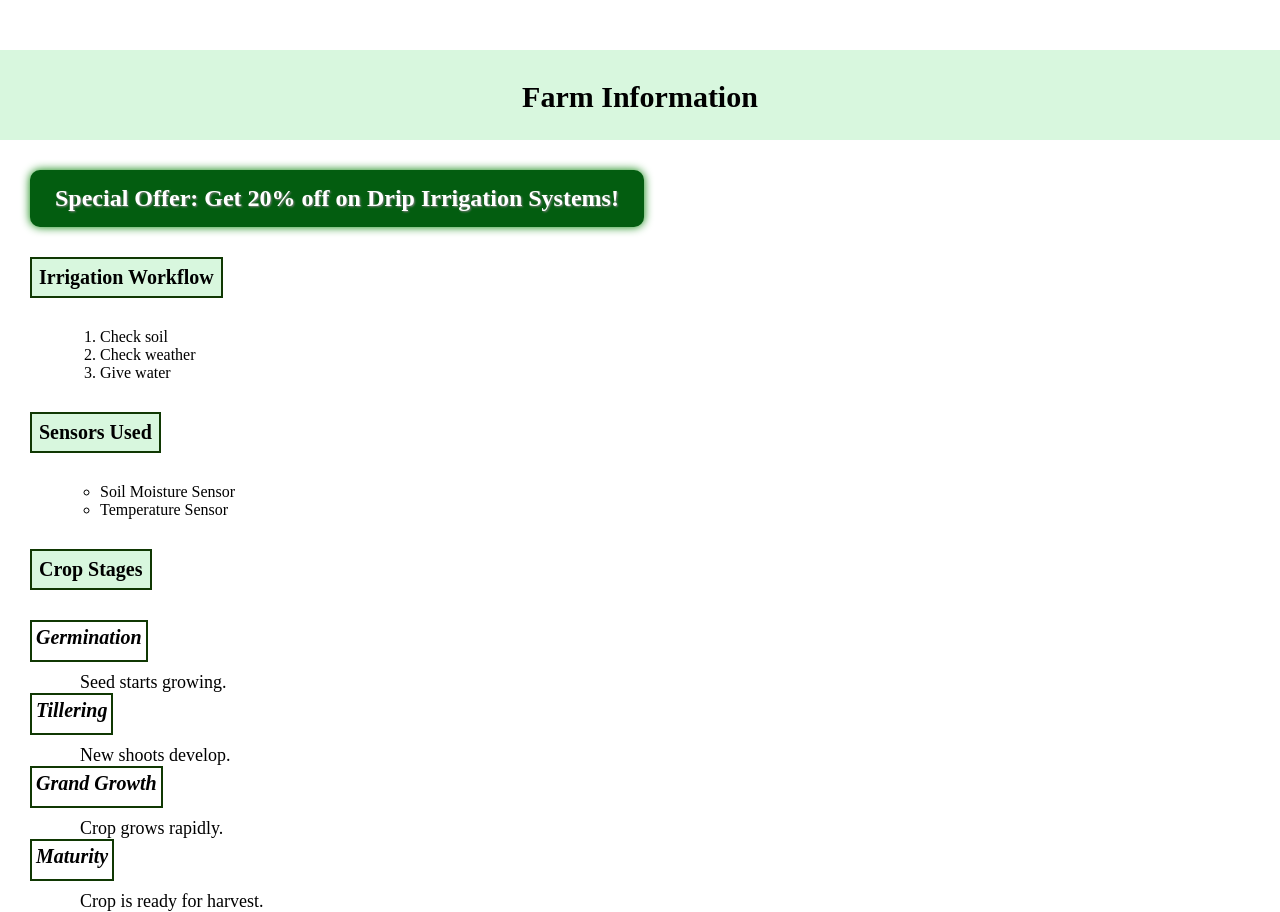
==== farm-info.html @ dc3223da "Initial case study website" ====
<!DOCTYPE html>
<html lang="en">
<head>
<meta charset="UTF-8">
<meta name="viewport" content="width=device-width, initial-scale=1.0">
<title>Farm Information</title>
<link rel="stylesheet" href="style.css">
</head>

<body>

<section class="section2">

<h2>Farm Information</h2>

<div class="offer">
Special Offer: Get 20% off on Drip Irrigation Systems!
</div>

<p><b>Irrigation Workflow</b></p>

<ol>
<li>Check soil</li>
<li>Check weather</li>
<li>Give water</li>
</ol>

<p><b>Sensors Used</b></p>

<ul class="sensor">
<li>Soil Moisture Sensor</li>
<li>Temperature Sensor</li>
</ul>

<p><b>Crop Stages</b></p>

<dl>
<dt><i>Germination</i></dt>
<dd>Seed starts growing.</dd>

<dt><i>Tillering</i></dt>
<dd>New shoots develop.</dd>

<dt><i>Grand Growth</i></dt>
<dd>Crop grows rapidly.</dd>

<dt><i>Maturity</i></dt>
<dd>Crop is ready for harvest.</dd>
</dl>

</section>

</body>
</html>
---- style.css ----
* {
    margin: 0;
    padding: 0;
}

.section2 h2 {
    margin-top: 50px;
    padding: 30px;
    text-align: center;
    font-size: 30px;
    height: 30px;
    background-color: #d8f7de;
}

.section2 p {
    margin: 30px;
    font-size: 20px;
    width: fit-content;
    padding: 7px;
    background-color: #d8f7de;
    border: 2px solid rgb(16, 56, 3);
}

.section2 p,
.section2 dt {
    transition: 0.3s;
}

.section2 p:hover,
.section2 dt:hover {
    box-shadow: 4px 4px 8px green;
    transform: scale(1.03);
}

.section2 ol li {
    font-size: 1rem;
    margin-left: 100px;
}

.sensor {
    list-style-type: circle;
    font-size: 1rem;
    margin-left: 100px;
}

dt {
    margin-left: 30px;
    font-size: 20px;
    font-weight: bold;
    margin-bottom: 10px;
    width: fit-content;
    height: 30px;
    padding: 4px;
    border: 2px solid rgb(16, 56, 3);
}

dd {
    margin-left: 80px;
    font-size: 18px;
}
.image-box {
    width: 300px;
    height: 200px;
    background-color: #d8f7de;
    padding: 1rem;
    border-radius: 15px;
    box-shadow: 5px 5px 10px green;
    margin-right: 30px;
    transition: 0.3s;
}

.image-box:hover {
    transform: scale(1.05);
    box-shadow: 5px 5px 15px darkgreen;
}

.image-box img {
    width: 300px;
    height: 180px;
    border-radius: 25px;
    transition: 0.3s;
}

.image-box img:hover {
    opacity: 0.8;
}

figcaption {
    text-align: center;
    font-size: 1.2rem;
    font-weight: bold;
}

.container {
    display: flex;
    flex-wrap: wrap;
    align-items: center;
    padding: 30px;
}

h1 {
    padding: 30px;
    width: auto;
    height: 30px;
    background-color: #d8f7de;
}
.offer {
    width: fit-content;
    margin: 30px;
    padding: 15px 25px;
    background-color: #035d10;
    color: white;
    font-size: 1.5rem;
    font-weight: bold;
    text-shadow: 1px 1px 2px gray;
    box-shadow: 0 0 10px green;
    border-radius: 10px;
    animation: glow 1.5s infinite alternate;
}

@keyframes glow {
    from {
        box-shadow: 0 0 5px green;
    }

    to {
        box-shadow: 0 0 20px green;
    }
}
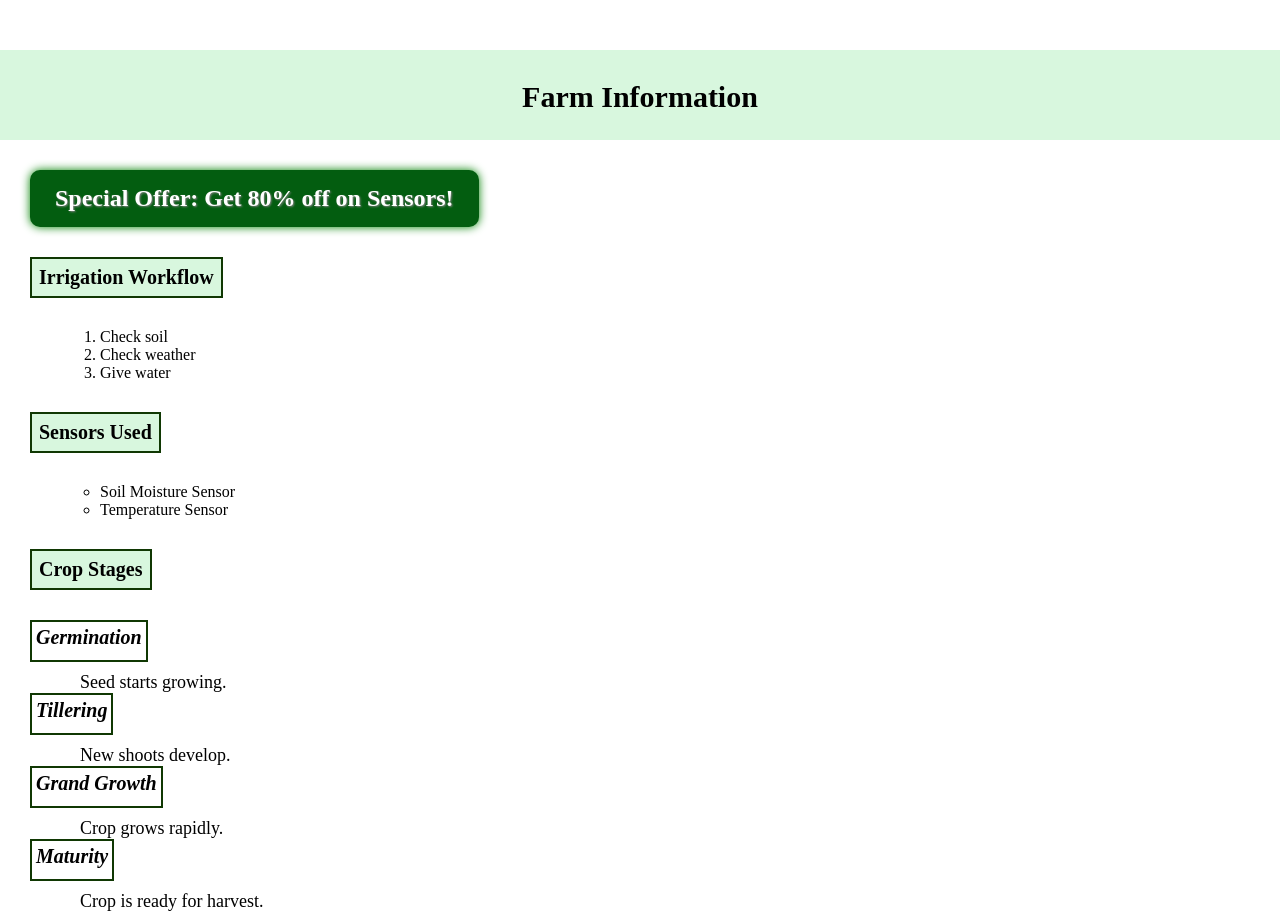
==== commit 13e3371c: "Updated the Discount offer" ====
--- a/farm-info.html
+++ b/farm-info.html
@@ -14,7 +14,7 @@
 <h2>Farm Information</h2>
 
 <div class="offer">
-Special Offer: Get 20% off on Drip Irrigation Systems!
+Special Offer: Get 80% off on Sensors!
 </div>
 
 <p><b>Irrigation Workflow</b></p>
